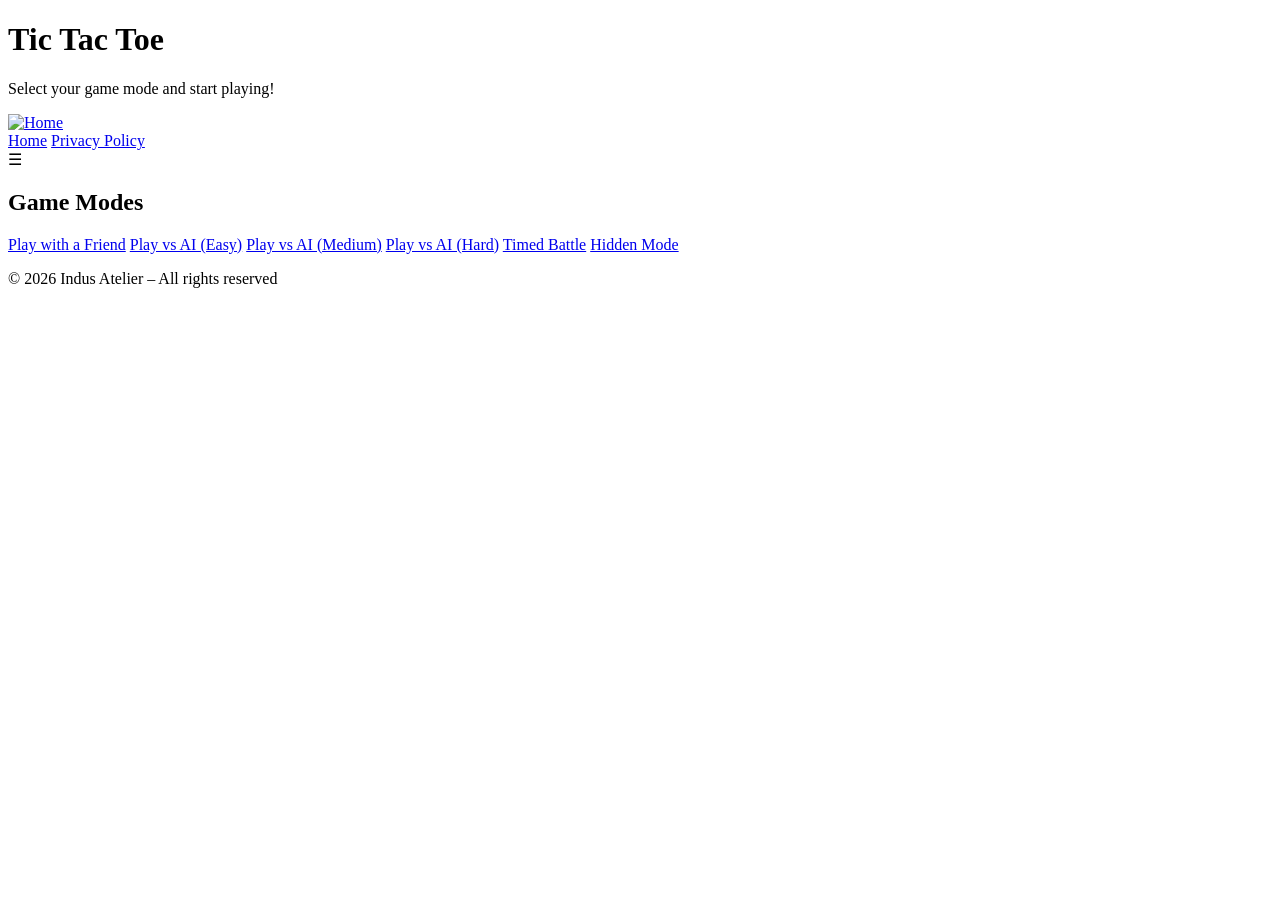
==== index.html @ d7b3ae26 "Add files via upload" ====
<!DOCTYPE html>
<html lang="en">
<head>
    <link href="https://fonts.googleapis.com/css2?family=Roboto&display=swap" rel="stylesheet">
    <link rel="icon" href="images/tictactoe-icon.png" type="image/png">
    <meta charset="UTF-8">
    <meta name="viewport" content="width=device-width, initial-scale=1.0">
    <title>Tic Tac Toe – Home</title>
    <link rel="stylesheet" href="styles/index.css">
</head>

<body>

<header>
    <h1>Tic Tac Toe</h1>
    <p>Select your game mode and start playing!</p>
</header>

<nav>
    <a href="index.html"><img src="images/tictactoe-icon.png" alt="Home"></a>

    <div class="nav-links" id="navLinks">
        <a href="index.html">Home</a>
        <a href="privacypolicy.html">Privacy Policy</a>
    </div>

    <div class="hamburger" onclick="toggleMenu()">☰</div>
</nav>

<section>
    <h2>Game Modes</h2>

    <div class="mode-list">
        <a href="game.html?mode=friend">Play with a Friend</a>
        <a href="game.html?mode=easy">Play vs AI (Easy)</a>
        <a href="game.html?mode=medium">Play vs AI (Medium)</a>
        <a href="game.html?mode=hard">Play vs AI (Hard)</a>
        <a href="game.html?mode=timed">Timed Battle</a>
        <a href="game.html?mode=hidden">Hidden Mode</a>
    </div>
</section>

<footer>
    <p>&copy; 2026 Indus Atelier – All rights reserved</p>
</footer>

<script>
function toggleMenu() {
    const navLinks = document.getElementById('navLinks');
    navLinks.classList.toggle('show');
}
</script>

</body>
</html>
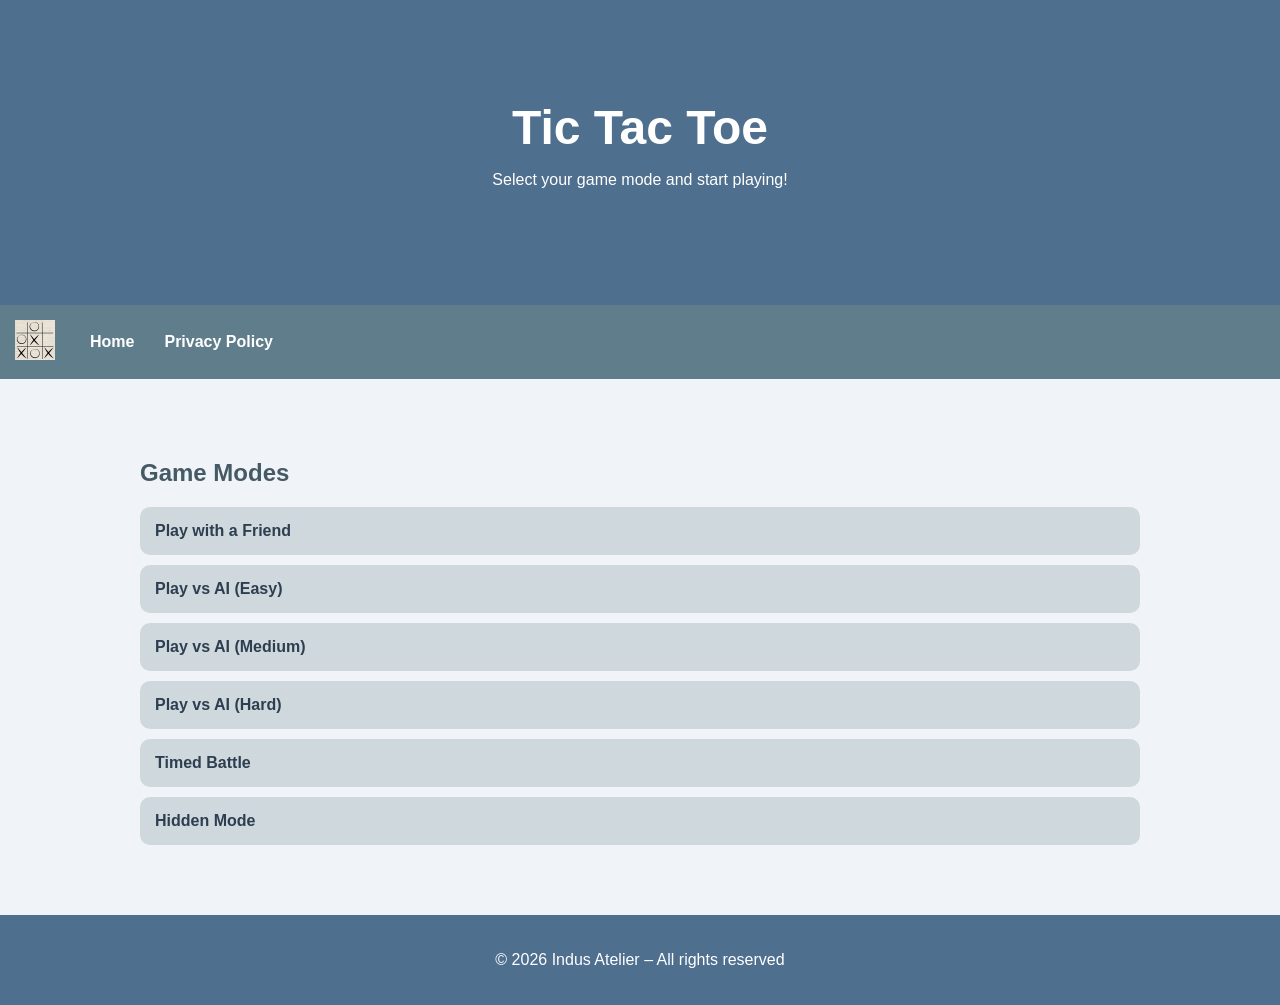
==== commit bb3f0696: "Add files via upload" ====
--- a/index.html
+++ b/index.html
@@ -1,6 +1,13 @@
 <!DOCTYPE html>
 <html lang="en">
 <head>
+    <script type="text/javascript">
+    (function(c,l,a,r,i,t,y){
+        c[a]=c[a]||function(){(c[a].q=c[a].q||[]).push(arguments)};
+        t=l.createElement(r);t.async=1;t.src="https://www.clarity.ms/tag/"+i;
+        y=l.getElementsByTagName(r)[0];y.parentNode.insertBefore(t,y);
+    })(window, document, "clarity", "script", "z1x6ddngli");
+</script>
     <link href="https://fonts.googleapis.com/css2?family=Roboto&display=swap" rel="stylesheet">
     <link rel="icon" href="images/tictactoe-icon.png" type="image/png">
     <meta charset="UTF-8">
--- a/styles/index.css
+++ b/styles/index.css
@@ -0,0 +1,109 @@
+body {
+    font-family: 'Roboto', sans-serif;
+    margin: 0;
+    background-color: #f0f4f8;
+    color: #2c3e50;
+}
+
+header {
+    background-color: #4f6f8f;
+    color: white;
+    text-align: center;
+    padding: 100px 20px;
+}
+
+header h1 {
+    font-size: 3em;
+    margin: 0;
+}
+
+nav {
+    background-color: #607d8b;
+    display: flex;
+    align-items: center;
+    padding: 15px;
+    position: sticky;
+    top: 0;
+    z-index: 1000;
+}
+
+nav img {
+    height: 40px;
+    margin-right: 20px;
+}
+
+.nav-links {
+    display: flex;
+    flex-wrap: wrap;
+}
+
+.nav-links a {
+    color: white;
+    text-decoration: none;
+    margin: 0 15px;
+    font-weight: bold;
+}
+
+.hamburger {
+    display: none;
+    font-size: 2em;
+    margin-left: auto;
+    cursor: pointer;
+    color: white;
+}
+
+@media (max-width: 600px) {
+    .nav-links {
+        display: none;
+        flex-direction: column;
+        background-color: #607d8b;
+        position: absolute;
+        top: 60px;
+        left: 0;
+        width: 100%;
+        z-index: 999;
+    }
+    .nav-links.show {
+        display: flex;
+    }
+    .hamburger {
+        display: block;
+    }
+    nav {
+        flex-direction: row;
+        justify-content: space-between;
+    }
+}
+
+section {
+    padding: 60px 20px;
+    max-width: 1000px;
+    margin: auto;
+}
+
+h2 {
+    color: #455a64;
+}
+
+.mode-list a {
+    display: block;
+    background-color: #cfd8dc;
+    padding: 15px;
+    margin: 10px 0;
+    border-radius: 10px;
+    text-decoration: none;
+    color: #2c3e50;
+    font-weight: bold;
+    transition: background-color 0.3s ease;
+}
+
+.mode-list a:hover {
+    background-color: #b0bec5;
+}
+
+footer {
+    background-color: #4f6f8f;
+    color: white;
+    text-align: center;
+    padding: 20px;
+}
